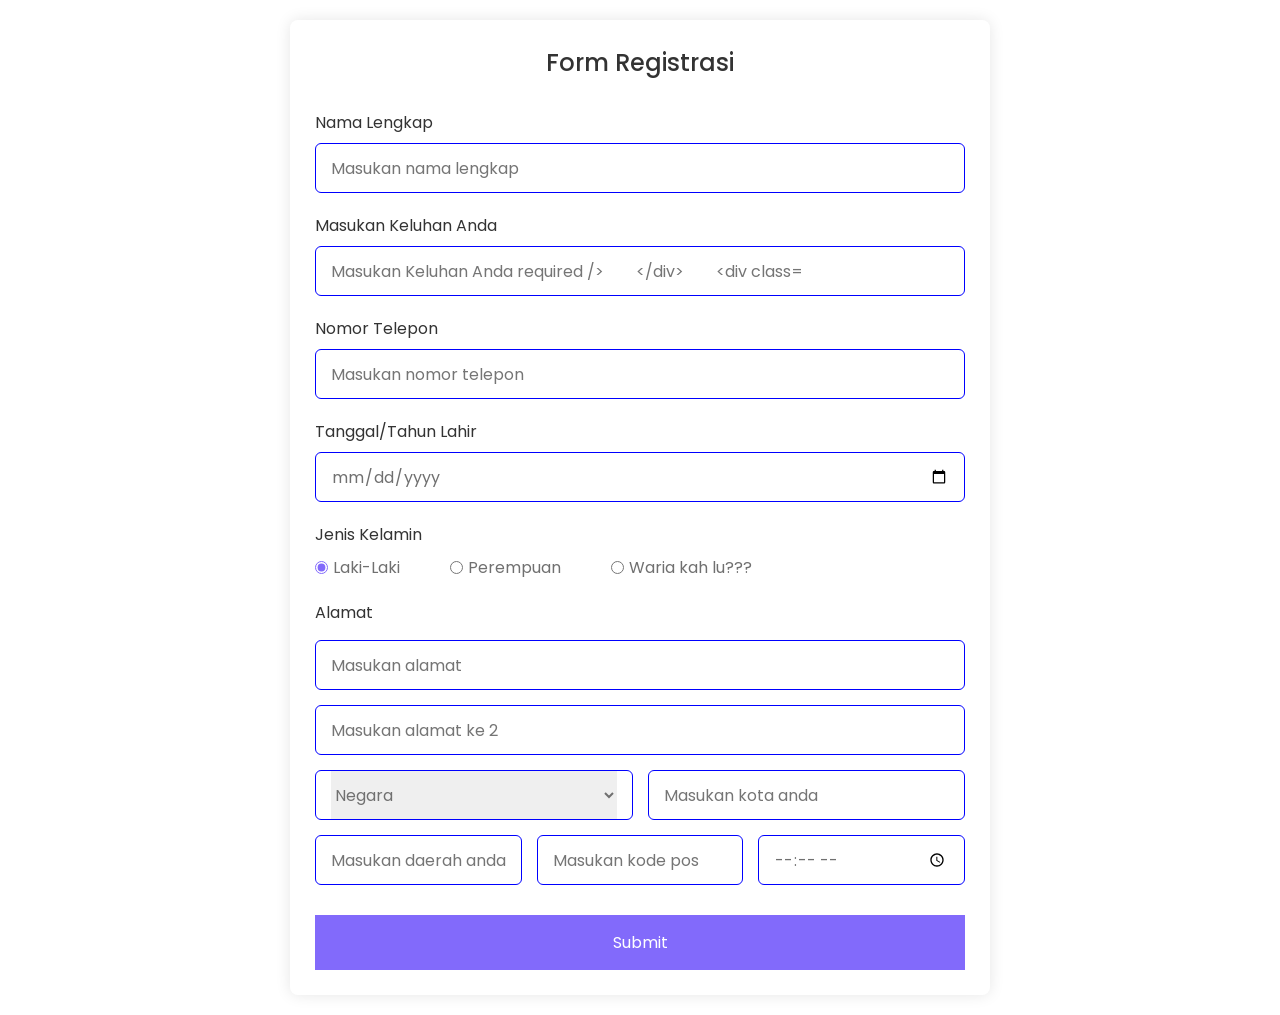
==== Tugas week 2/index.html @ cab37900 "Komit gwah" ====
<!DOCTYPE html>
<html lang="en">
  <head>
    <meta charset="UTF-8" />
    <meta name="viewport" content="width=device-width, initial-scale=1.0" />
    <meta http-equiv="X-UA-Compatible" content="ie=edge" />
    <title>Registrasi</title>
    <link rel="stylesheet" href="style.css" />
  </head>
  <body>
    <section class="container">
      <header>Form Registrasi</header>
      <form action="#" class="form">
        <div class="input-box">
          <label>Nama Lengkap</label>
          <input type="text" placeholder="Masukan nama lengkap" required />
        </div>
        <div class="input-box">
          <label>Masukan Keluhan Anda</label>
          <input type="text" placeholder="Masukan Keluhan Anda required />
        </div>
        <div class="column">
          <div class="input-box">
            <label>Nomor Telepon</label>
            <input type="number" placeholder="Masukan nomor telepon" required />
          </div>
          <div class="input-box">
            <label>Tanggal/Tahun Lahir</label>
            <input type="date" placeholder="Enter birth date" required />
          </div>
        </div>
        <div class="gender-box">
          <h3>Jenis Kelamin</h3>
          <div class="gender-option">
            <div class="gender">
              <input type="radio" id="check-male" name="gender" checked />
              <label for="check-male">Laki-Laki</label>
            </div>
            <div class="gender">
              <input type="radio" id="check-female" name="gender" />
              <label for="check-female">Perempuan</label>
            </div>
            <div class="gender">
              <input type="radio" id="check-other" name="gender" />
              <label for="check-other">Waria kah lu???</label>
            </div>
          </div>
        </div>
        <div class="input-box address">
          <label>Alamat</label>
          <input type="text" placeholder="Masukan alamat" required />
          <input type="text" placeholder="Masukan alamat ke 2 " required />
          <div class="column">
            <div class="select-box">
              <select>
                <option hidden>Negara</option>
                <option>Konohagakure</option>
                <option>Tsuchigakure</option>
                <option>Mizugakure</option>
                <option>AnjayGakure</option>
              </select>
            </div>
            <input type="text" placeholder="Masukan kota anda" required />
          </div>
          <div class="column">
            <input type="text" placeholder="Masukan daerah anda" required />
            <input type="number" placeholder="Masukan kode pos" required />
            <input type="time" placeholder="Masukan waktu anda" required />
          </div>
        </div>
        <button>Submit</button>
      </form>
    </section>
  </body>
---- Tugas week 2/style.css ----
@import url("https://fonts.googleapis.com/css2?family=Poppins:wght@200;300;400;500;600;700&display=swap");
* {
  margin: 0;
  padding: 0;
  box-sizing: border-box;
  font-family: "Poppins", sans-serif;
}
body {
  min-height: 100vh;
  display: flex;
  align-items: center;
  justify-content: center;
  padding: 20px;
  background: url(sasas.jpg) no-repeat;
  background-size: cover;
}
.container {
  position: relative;
  max-width: 700px;
  width: 100%;
  background: transparent;
backdrop-filter: blur(10px);
  padding: 25px;
  border-radius: 8px;
  box-shadow: 0 0 15px rgba(0, 0, 0, 0.1);
  
}
.container header {
  font-size: 1.5rem;
  color: #333;
  font-weight: 500;
  text-align: center;
}
.container .form {
  margin-top: 30px;
}
.form .input-box {
  width: 100%;
  margin-top: 20px;
  
}
.input-box label {
  color: #333;
  
}
.form :where(.input-box input, .select-box) {
  position: relative;
  height: 50px;
  width: 100%;
  outline: none;
  font-size: 1rem;
  color: #707070;
  margin-top: 8px;
  border: 1px solid blue;
  border-radius: 6px;
  padding: 0 15px;
  
}
.input-box input:focus {
  box-shadow: 0 1px 0 rgba(0, 0, 0, 0.1);
}
.form .column {
  display: flex;
  column-gap: 15px;
}
.form .gender-box {
  margin-top: 20px;
}
.gender-box h3 {
  color: #333;
  font-size: 1rem;
  font-weight: 400;
  margin-bottom: 8px;
}
.form :where(.gender-option, .gender) {
  display: flex;
  align-items: center;
  column-gap: 50px;
  flex-wrap: wrap;
}
.form .gender {
  column-gap: 5px;
}
.gender input {
  accent-color: rgb(130, 106, 251);
}
.form :where(.gender input, .gender label) {
  cursor: pointer;
}
.gender label {
  color: #707070;
}
.address :where(input, .select-box) {
  margin-top: 15px;
}
.select-box select {
  height: 100%;
  width: 100%;
  outline: none;
  border: none;
  color: #707070;
  font-size: 1rem;
}
.form button {
  height: 55px;
  width: 100%;
  color: #fff;
  font-size: 1rem;
  font-weight: 400;
  margin-top: 30px;
  border: none;
  cursor: pointer;
  transition: all 0.2s ease;
  background: rgb(130, 106, 251);
}
.form button:hover {
  background: rgb(88, 56, 250);
}
/*Responsive*/
@media screen and (max-width: 500px) {
  .form .column {
    flex-wrap: wrap;
  }
  .form :where(.gender-option, .gender) {
    row-gap: 15px;
  }
}
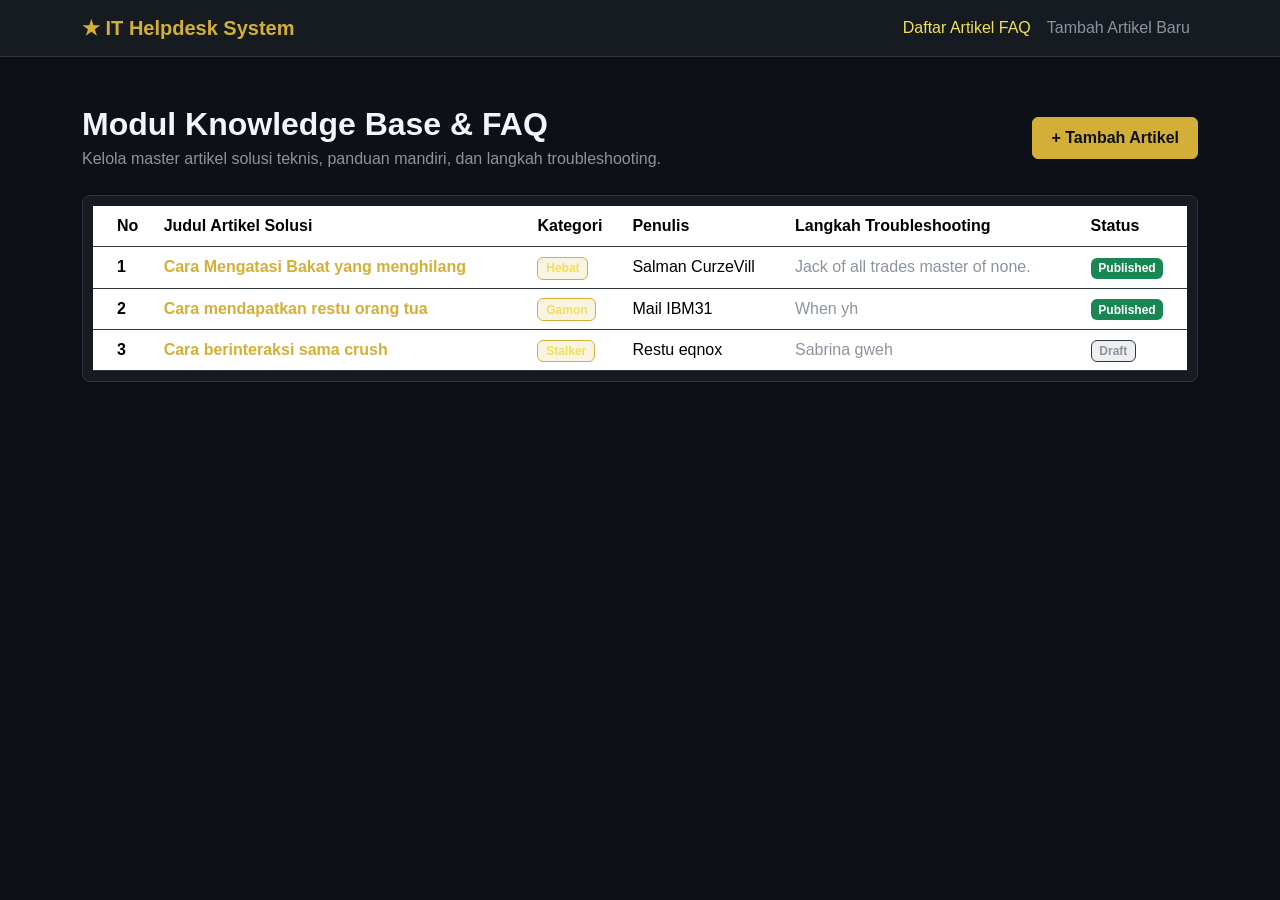
==== commit 95dd0a43: "gweh hebat" ====
--- a/Tugas week 2/index.html
+++ b/Tugas week 2/index.html
@@ -1,74 +1,95 @@
 <!DOCTYPE html>
-<html lang="en">
-  <head>
-    <meta charset="UTF-8" />
-    <meta name="viewport" content="width=device-width, initial-scale=1.0" />
-    <meta http-equiv="X-UA-Compatible" content="ie=edge" />
-    <title>Registrasi</title>
-    <link rel="stylesheet" href="style.css" />
-  </head>
-  <body>
-    <section class="container">
-      <header>Form Registrasi</header>
-      <form action="#" class="form">
-        <div class="input-box">
-          <label>Nama Lengkap</label>
-          <input type="text" placeholder="Masukan nama lengkap" required />
+<html lang="id">
+<head>
+  <meta charset="UTF-8">
+  <meta name="viewport" content="width=device-width, initial-scale=1.0">
+  <title>Knowledge Base / FAQ - IT Support</title>
+  <!-- Bootstrap 5 CSS -->
+  <link href="https://cdn.jsdelivr.net/npm/bootstrap@5.3.0/dist/css/bootstrap.min.css" rel="stylesheet">
+  <!-- Custom Style -->
+  <link rel="stylesheet" href="style.css">
+</head>
+<body>
+
+  <!-- Navigasi -->
+  <nav class="navbar navbar-expand-lg navbar-dark navbar-github shadow-sm">
+    <div class="container">
+      <a class="navbar-brand fw-bold" href="index.html">
+        <span class="text-gold">★</span> IT Helpdesk System
+      </a>
+      <button class="navbar-toggler" type="button" data-bs-toggle="collapse" data-bs-target="#navbarNav">
+        <span class="navbar-toggler-icon"></span>
+      </button>
+      <div class="collapse navbar-collapse" id="navbarNav">
+        <ul class="navbar-nav ms-auto">
+          <li class="nav-item">
+            <a class="nav-link active" href="index.html">Daftar Artikel FAQ</a>
+          </li>
+          <li class="nav-item">
+            <a class="nav-link" href="tambah.html">Tambah Artikel Baru</a>
+          </li>
+        </ul>
+      </div>
+    </div>
+  </nav>
+
+  <!-- Konten Utama -->
+  <div class="container my-5">
+    <div class="d-flex justify-content-between align-items-center mb-4">
+      <div>
+        <h2 class="fw-bold mb-1">Modul Knowledge Base & FAQ</h2>
+        <p class="text-github-muted mb-0">Kelola master artikel solusi teknis, panduan mandiri, dan langkah troubleshooting.</p>
+      </div>
+      <a href="tambah.html" class="btn btn-custom-gold">+ Tambah Artikel</a>
+    </div>
+
+    <!-- Tabel Data -->
+    <div class="card card-custom shadow-sm">
+      <div class="card-body p-0">
+        <div class="table-responsive">
+          <table class="table table-github align-middle mb-0">
+            <thead>
+              <tr>
+                <th scope="col" class="ps-4">No</th>
+                <th scope="col">Judul Artikel Solusi</th>
+                <th scope="col">Kategori</th>
+                <th scope="col">Penulis</th>
+                <th scope="col">Langkah Troubleshooting</th>
+                <th scope="col">Status</th>
+              </tr>
+            </thead>
+            <tbody>
+              <tr>
+                <td class="ps-4 fw-semibold">1</td>
+                <td class="fw-bold text-gold">Cara Mengatasi Bakat yang menghilang</td>
+                <td><span class="badge badge-gold">Hebat</span></td>
+                <td>Salman CurzeVill</td>
+                <td style="max-width: 300px;" class="text-github-muted">Jack of all trades master of none.</td>
+                <td><span class="badge bg-success">Published</span></td>
+              </tr>
+              <tr>
+                <td class="ps-4 fw-semibold">2</td>
+                <td class="fw-bold text-gold">Cara mendapatkan restu orang tua</td>
+                <td><span class="badge badge-gold">Gamon</span></td>
+                <td>Mail IBM31</td>
+                <td style="max-width: 300px;" class="text-github-muted">When yh</td>
+                <td><span class="badge bg-success">Published</span></td>
+              </tr>
+              <tr>
+                <td class="ps-4 fw-semibold">3</td>
+                <td class="fw-bold text-gold">Cara berinteraksi sama crush</td>
+                <td><span class="badge badge-gold">Stalker</span></td>
+                <td>Restu eqnox</td>
+                <td style="max-width: 300px;" class="text-github-muted">Sabrina gweh</td>
+                <td><span class="badge badge-draft">Draft</span></td>
+              </tr>
+            </tbody>
+          </table>
         </div>
-        <div class="input-box">
-          <label>Masukan Keluhan Anda</label>
-          <input type="text" placeholder="Masukan Keluhan Anda required />
-        </div>
-        <div class="column">
-          <div class="input-box">
-            <label>Nomor Telepon</label>
-            <input type="number" placeholder="Masukan nomor telepon" required />
-          </div>
-          <div class="input-box">
-            <label>Tanggal/Tahun Lahir</label>
-            <input type="date" placeholder="Enter birth date" required />
-          </div>
-        </div>
-        <div class="gender-box">
-          <h3>Jenis Kelamin</h3>
-          <div class="gender-option">
-            <div class="gender">
-              <input type="radio" id="check-male" name="gender" checked />
-              <label for="check-male">Laki-Laki</label>
-            </div>
-            <div class="gender">
-              <input type="radio" id="check-female" name="gender" />
-              <label for="check-female">Perempuan</label>
-            </div>
-            <div class="gender">
-              <input type="radio" id="check-other" name="gender" />
-              <label for="check-other">Waria kah lu???</label>
-            </div>
-          </div>
-        </div>
-        <div class="input-box address">
-          <label>Alamat</label>
-          <input type="text" placeholder="Masukan alamat" required />
-          <input type="text" placeholder="Masukan alamat ke 2 " required />
-          <div class="column">
-            <div class="select-box">
-              <select>
-                <option hidden>Negara</option>
-                <option>Konohagakure</option>
-                <option>Tsuchigakure</option>
-                <option>Mizugakure</option>
-                <option>AnjayGakure</option>
-              </select>
-            </div>
-            <input type="text" placeholder="Masukan kota anda" required />
-          </div>
-          <div class="column">
-            <input type="text" placeholder="Masukan daerah anda" required />
-            <input type="number" placeholder="Masukan kode pos" required />
-            <input type="time" placeholder="Masukan waktu anda" required />
-          </div>
-        </div>
-        <button>Submit</button>
-      </form>
-    </section>
-  </body>+      </div>
+    </div>
+  </div>
+
+  <script src="https://cdn.jsdelivr.net/npm/bootstrap@5.3.0/dist/js/bootstrap.bundle.min.js"></script>
+</body>
+</html>
--- a/Tugas week 2/style.css
+++ b/Tugas week 2/style.css
@@ -1,127 +1,146 @@
-@import url("https://fonts.googleapis.com/css2?family=Poppins:wght@200;300;400;500;600;700&display=swap");
-* {
+/* Custom CSS untuk Modul Knowledge Base - Tema Dark & Gold/Kuning GitHub */
+
+:root {
+  --bg-primary: #0d1117;
+  --bg-secondary: #161b22;
+  --border-color: #30363d;
+  --text-primary: #f0f6fc;
+  --text-secondary: #8b949e;
+  --gold-primary: #d4af37;
+  --gold-hover: #f1e05a;
+  --gold-dark: #b8860b;
+}
+
+body {
+  background-color: var(--bg-primary);
+  color: var(--text-primary);
+  font-family: -apple-system, BlinkMacSystemFont, "Segoe UI", Helvetica, Arial, sans-serif;
+}
+
+/* Navigasi Navbar Khas GitHub */
+.navbar-github {
+  background-color: var(--bg-secondary) !important;
+  border-bottom: 1px solid var(--border-color);
+}
+
+.navbar-github .navbar-brand {
+  color: var(--gold-primary) !important;
+}
+
+.navbar-github .nav-link {
+  color: var(--text-secondary) !important;
+}
+
+.navbar-github .nav-link.active,
+.navbar-github .nav-link:hover {
+  color: var(--gold-hover) !important;
+}
+
+/* Class Custom menerapkan padding, border, dan margin */
+.card-custom {
+  background-color: var(--bg-secondary);
+  border: 1px solid var(--border-color);
+  border-radius: 8px;
+  margin-top: 15px;
+  margin-bottom: 25px;
+  padding: 10px;
+}
+
+/* Tombol Aksen Keemasan / Kuning */
+.btn-custom-gold {
+  background-color: var(--gold-primary);
+  color: #0d1117;
+  border: 1px solid var(--gold-primary);
+  padding: 8px 18px;
   margin: 0;
-  padding: 0;
-  box-sizing: border-box;
-  font-family: "Poppins", sans-serif;
+  border-radius: 6px;
+  font-weight: 600;
+  text-decoration: none;
+  transition: all 0.2s ease-in-out;
 }
-body {
-  min-height: 100vh;
-  display: flex;
-  align-items: center;
-  justify-content: center;
-  padding: 20px;
-  background: url(sasas.jpg) no-repeat;
-  background-size: cover;
+
+.btn-custom-gold:hover {
+  background-color: var(--gold-hover);
+  color: #0d1117;
+  border-color: var(--gold-hover);
 }
-.container {
-  position: relative;
-  max-width: 700px;
-  width: 100%;
-  background: transparent;
-backdrop-filter: blur(10px);
-  padding: 25px;
-  border-radius: 8px;
-  box-shadow: 0 0 15px rgba(0, 0, 0, 0.1);
-  
+
+.btn-outline-gold {
+  background-color: transparent;
+  color: var(--gold-primary);
+  border: 1px solid var(--gold-primary);
+  padding: 8px 18px;
+  border-radius: 6px;
+  font-weight: 500;
+  text-decoration: none;
+  transition: all 0.2s ease-in-out;
 }
-.container header {
-  font-size: 1.5rem;
-  color: #333;
-  font-weight: 500;
-  text-align: center;
+
+.btn-outline-gold:hover {
+  background-color: rgba(212, 175, 55, 0.1);
+  color: var(--gold-hover);
+  border-color: var(--gold-hover);
 }
-.container .form {
-  margin-top: 30px;
+
+/* Styling Tabel Khas GitHub Dark */
+.table-github {
+  color: var(--text-primary);
+  background-color: var(--bg-secondary);
 }
-.form .input-box {
-  width: 100%;
-  margin-top: 20px;
-  
+
+.table-github thead {
+  background-color: #21262d;
+  color: var(--text-secondary);
+  border-bottom: 1px solid var(--border-color);
 }
-.input-box label {
-  color: #333;
-  
+
+.table-github th,
+.table-github td {
+  border-color: var(--border-color);
 }
-.form :where(.input-box input, .select-box) {
-  position: relative;
-  height: 50px;
-  width: 100%;
-  outline: none;
-  font-size: 1rem;
-  color: #707070;
-  margin-top: 8px;
-  border: 1px solid blue;
+
+.table-github tbody tr:hover {
+  background-color: #21262d;
+}
+
+/* Form Element Styling */
+.form-control-github,
+.form-select-github {
+  background-color: #0d1117;
+  border: 1px solid var(--border-color);
+  color: var(--text-primary);
   border-radius: 6px;
-  padding: 0 15px;
-  
 }
-.input-box input:focus {
-  box-shadow: 0 1px 0 rgba(0, 0, 0, 0.1);
+
+.form-control-github:focus,
+.form-select-github:focus {
+  background-color: #0d1117;
+  border-color: var(--gold-primary);
+  color: var(--text-primary);
+  box-shadow: 0 0 0 0.25rem rgba(212, 175, 55, 0.25);
 }
-.form .column {
-  display: flex;
-  column-gap: 15px;
+
+.form-control-github::placeholder {
+  color: var(--text-secondary);
 }
-.form .gender-box {
-  margin-top: 20px;
+
+/* Badge Styling */
+.badge-gold {
+  background-color: rgba(212, 175, 55, 0.15);
+  color: var(--gold-hover);
+  border: 1px solid var(--gold-primary);
 }
-.gender-box h3 {
-  color: #333;
-  font-size: 1rem;
-  font-weight: 400;
-  margin-bottom: 8px;
+
+.badge-draft {
+  background-color: rgba(139, 148, 158, 0.15);
+  color: var(--text-secondary);
+  border: 1px solid var(--border-color);
 }
-.form :where(.gender-option, .gender) {
-  display: flex;
-  align-items: center;
-  column-gap: 50px;
-  flex-wrap: wrap;
+
+.text-gold {
+  color: var(--gold-primary) !important;
 }
-.form .gender {
-  column-gap: 5px;
-}
-.gender input {
-  accent-color: rgb(130, 106, 251);
-}
-.form :where(.gender input, .gender label) {
-  cursor: pointer;
-}
-.gender label {
-  color: #707070;
-}
-.address :where(input, .select-box) {
-  margin-top: 15px;
-}
-.select-box select {
-  height: 100%;
-  width: 100%;
-  outline: none;
-  border: none;
-  color: #707070;
-  font-size: 1rem;
-}
-.form button {
-  height: 55px;
-  width: 100%;
-  color: #fff;
-  font-size: 1rem;
-  font-weight: 400;
-  margin-top: 30px;
-  border: none;
-  cursor: pointer;
-  transition: all 0.2s ease;
-  background: rgb(130, 106, 251);
-}
-.form button:hover {
-  background: rgb(88, 56, 250);
-}
-/*Responsive*/
-@media screen and (max-width: 500px) {
-  .form .column {
-    flex-wrap: wrap;
-  }
-  .form :where(.gender-option, .gender) {
-    row-gap: 15px;
-  }
+
+.text-github-muted {
+  color: var(--text-secondary) !important;
 }
